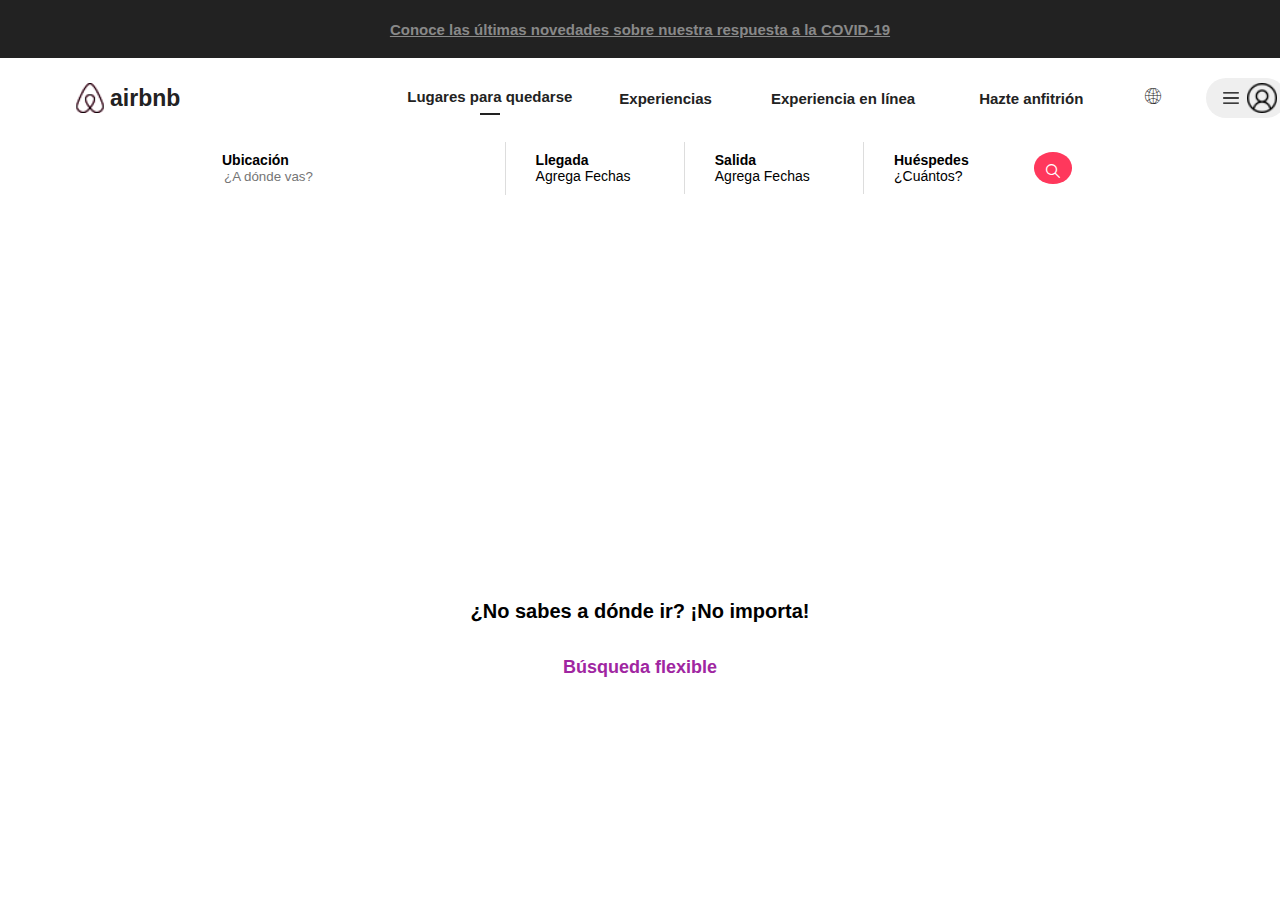
==== airbnb/index.html @ 4c0bbede "primer commit, header terminado" ====
<!DOCTYPE html>
<html lang="en">
<head>
    <meta charset="UTF-8">
    <meta http-equiv="X-UA-Compatible" content="IE=edge">
    <meta name="viewport" content="width=device-width, initial-scale=1.0">
    <title>Airbnb Clone</title>
    <link rel="stylesheet" href="../airbnb/css/style.css">
    <link rel="stylesheet" href="../font/flaticon.css">
</head>
<body>
    <header class="parent green">
        <div class="header-covid black"><a href="/">Conoce las últimas novedades sobre nuestra respuesta a la COVID-19</a></div>
        <nav class="header-nav">
            <ul class="header-nav-list">
                <li class="nav-list-item uno"><a href="www.airbnb.com.co"><img src="../airbnb/images/airbnb.png" alt=""><h2>airbnb</h2></a></li>
                <li class="nav-list-item dos">Lugares para quedarse <hr width="18" color="#222222"></li>
                <li class="nav-list-item tres"><a href="">Experiencias</a></li>
                <li class="nav-list-item cuatro"><a href="">Experiencia en línea</a></li>
                <li class="nav-list-item cinco"><a href="">Hazte anfitrión</a></li>
                <li class="nav-list-item seis"><i class="flaticon-globo"></i></li>
                <li class="nav-list-item siete"><button>
                    <img src="../airbnb/images/menu.png" width="16px" height="16px" alt="Menu">
                    <img src="../airbnb/images/usuario.png" width="30px" height="30px" alt="Perfil">
                </button></li>
            </ul>
        </nav>
            <form action="#">
                <div class="buscador lugar">
                    <div class="dark">Ubicación</div> 
                    <input type="text" placeholder="¿A dónde vas?" class="gray">
                </div>
                <div class="buscador llegada">
                    <div class="dark">Llegada</div>
                    <div class="gray">Agrega Fechas</div>
                </div>
                <div class="buscador salida">
                    <div class="dark">Salida</div>
                    <div class="gray">Agrega Fechas</div>
                </div>
                <div class="buscador huesped">
                    <div class="huesped-ppal">
                        <div class="dark">Huéspedes</div>
                        <div class="gray">¿Cuántos?</div>
                    </div>
                    <i class="flaticon-lupa"></i>
                </div>
            </form>
        <div class="header-busqueda">
            <span>¿No sabes a d&oacutende ir? ¡No importa!</span>
            <div class= "busqueda-flx">
                <a href="#">B&uacutesqueda flexible</a>
            </div>
        </div>
        <figure class="fondo"><img src="" alt=""></figure>
    </header>
    <main></main>
    <footer></footer>
</body>
</html>
---- airbnb/css/style.css ----
body {
    margin: 0;
    padding: 0;
    box-sizing: border-box;
    font-family: -apple-system, BlinkMacSystemFont, 'Segoe UI', Roboto, Oxygen, Ubuntu, Cantarell, 'Open Sans', 'Helvetica Neue', sans-serif;
}
header {
    display: grid;
    grid-template-columns: repeat(3, 1fr);
    grid-template-rows: repeat(3, 1fr);
    width: 100%;
    height: 100vh;
    background-image: url('https://images.pexels.com/photos/235648/pexels-photo-235648.jpeg?auto=compress&cs=tinysrgb&dpr=2&h=650&w=940');
    background-position: center;
    background-repeat: no-repeat;
    background-size: cover;
}
header .header-covid {
    grid-column: 1 / 4;
    width: 100%;
    height: 58px;
    background: #222222;
    display: flex;
    justify-content: center;
    align-items: center;
}
header .header-covid a {
    color: #898989;
    font-size: 15px;
    text-decoration: underline;
    font-weight: 600;
}
header .header-nav {
    position: absolute;
    margin-top: 58px;
    grid-column: 1 / 4;
    grid-row: 2 / 3;
    height: 80px;
}
header nav .header-nav-list {
    display: flex;
    align-items: center;
    margin: 0;
    height: 80px;
    padding: 0 40px;
} 
header nav ul .nav-list-item {
    list-style: none;
    color: #222222;
    font-size: 15px;
    font-weight: 600;
    text-decoration: none;
    margin-left: 5px;
    margin-right: 30px;
    min-width: fit-content;
}
header nav ul .uno a {
    display: flex;
    align-items: center;
    margin-left: 18px;
}
header nav ul li a {
    color: #222222;
    padding: 10px 12px;
    text-decoration: none;
}
header nav ul li a img {
    width: 30px;
}
header nav ul .uno a h2 {
    margin: 0;
    padding: 0 180px 0 5px;
    font-size: 23px;
}
header nav ul .dos {
    padding-top: 14px;
}
header nav ul .tres:hover {
    color: #A3A3A3;
   border-bottom: 2px solid #222222;
}
 header nav ul .cuatro:hover {
    color: #A3A3A3;
   border-bottom: 2px solid #222222;
}
header nav ul .cinco {
    padding: 5px;
}
header nav ul .cinco:hover {
    background: white;
    border-radius: 20px;
}
header nav ul .seis i {
    font-size: 16px;
    padding: 10px;
}
header nav ul .seis i:hover{
    cursor: pointer;
    background: white;
    border-radius: 48%;
} 
header nav ul .siete button{
    width: 80px;
    padding: 5px 5px 5px 12px;
    border-radius: 20px;
    border-bottom: white;
    display: flex;
    justify-content: space-around;
    align-items: center;
    border: none;
    outline: none;
}
header nav ul .siete button:hover {
    cursor: pointer;
}
header form {
    grid-column: 2/3;
    grid-row: 3/4;
    width: 70vw;
    height: 60px;
    border-radius: 30px;
    position: absolute;
    margin-top: 138px;
    margin-left: 15vw;
    background: #FFFFFF;
    display: grid;
    grid-template-columns: 35% 20% 20% 25%;
    font-size: 14px;
}
header form .buscador{
    padding-left: 30px;
    align-self: center;
}
header form .dark {
    color: black;
    font-weight: 700;
}
header form .buscador input{
    border: none;
    background: transparent;
    outline: none;
}
header form .lugar {
    padding-top: 10px;
    padding-bottom: 10px;
    border-right: 1px solid #dddddd;
}
header form .lugar:hover {
    cursor: pointer;
    background-color: #dddddd;
    border: 1px solid #dddddd;
    border-radius: 30px;
}
header form .llegada {
    padding-top: 10px;
    padding-bottom: 10px;
    border-right: 1px solid #dddddd;
}
header form .llegada:hover {
    cursor: pointer;
    background-color: #dddddd;
    border: 1px solid #dddddd;
    border-radius: 30px;
}
header form .salida {
    padding-top: 10px;
    padding-bottom: 10px;
    border-right: 1px solid #dddddd;
}
header form .salida:hover {
    cursor: pointer;
    background-color: #dddddd;
    border: 1px solid #dddddd;
    border-radius: 30px;
}
header form .huesped {
    display: flex;
    padding-top: 10px;
    padding-bottom: 10px;
}
header form .huesped:hover {
    cursor: pointer;
    background-color: #dddddd;
    border: 1px solid #dddddd;
    border-radius: 30px;
}
header form .flaticon-lupa {
    padding-top: 12px;
    padding-left: 12px;
    padding-right: 12px;
    margin-left: 65px;
    background-color: #ff385c;
    border-radius: 49%;
    color: #FFFFFF;
    font-weight: 900;
}
header .header-busqueda {
    grid-column: 2 / 3;
    grid-row: 3 / 4;
    display: flex;
    flex-direction: column;
    text-align: center;
    align-items: center;
    padding-bottom: 140px;
}
header .header-busqueda span {
    padding-bottom: 10px;
    font-size: 20px;
    font-weight: 600;
}
header .header-busqueda .busqueda-flx {
    width: 280px;
    height: 68px;
    border-radius: 34px;
    display: flex;
    justify-content: center;
    align-items: center;
    background-color: #FFFFFF;
    cursor: pointer;
}
header .header-busqueda .busqueda-flx a {
    color: #a026a1;
    text-decoration: none;
    font-size: 18px;
    font-weight: 700;
}
header .header-busqueda .busqueda-flx:hover {
    background-color: #dddddd;
    box-shadow: 1px 1px 50px rgba(0, 0, 0, 0.5);
}
---- font/flaticon.css ----
@font-face {
    font-family: "flaticon";
    src: url("./flaticon.ttf?3a65e8600538236dd9354b1e9a3dbc74") format("truetype"),
url("./flaticon.woff?3a65e8600538236dd9354b1e9a3dbc74") format("woff"),
url("./flaticon.woff2?3a65e8600538236dd9354b1e9a3dbc74") format("woff2"),
url("./flaticon.eot?3a65e8600538236dd9354b1e9a3dbc74#iefix") format("embedded-opentype"),
url("./flaticon.svg?3a65e8600538236dd9354b1e9a3dbc74#flaticon") format("svg");
}

i[class^="flaticon-"]:before, i[class*=" flaticon-"]:before {
    font-family: flaticon !important;
    font-style: normal;
    font-weight: normal !important;
    font-variant: normal;
    text-transform: none;
    line-height: 1;
    -webkit-font-smoothing: antialiased;
    -moz-osx-font-smoothing: grayscale;
}

.flaticon-lupa:before {
    content: "\f101";
}
.flaticon-gorjeo:before {
    content: "\f102";
}
.flaticon-facebook:before {
    content: "\f103";
}
.flaticon-logotipo-de-instagram:before {
    content: "\f104";
}
.flaticon-globo:before {
    content: "\f105";
}
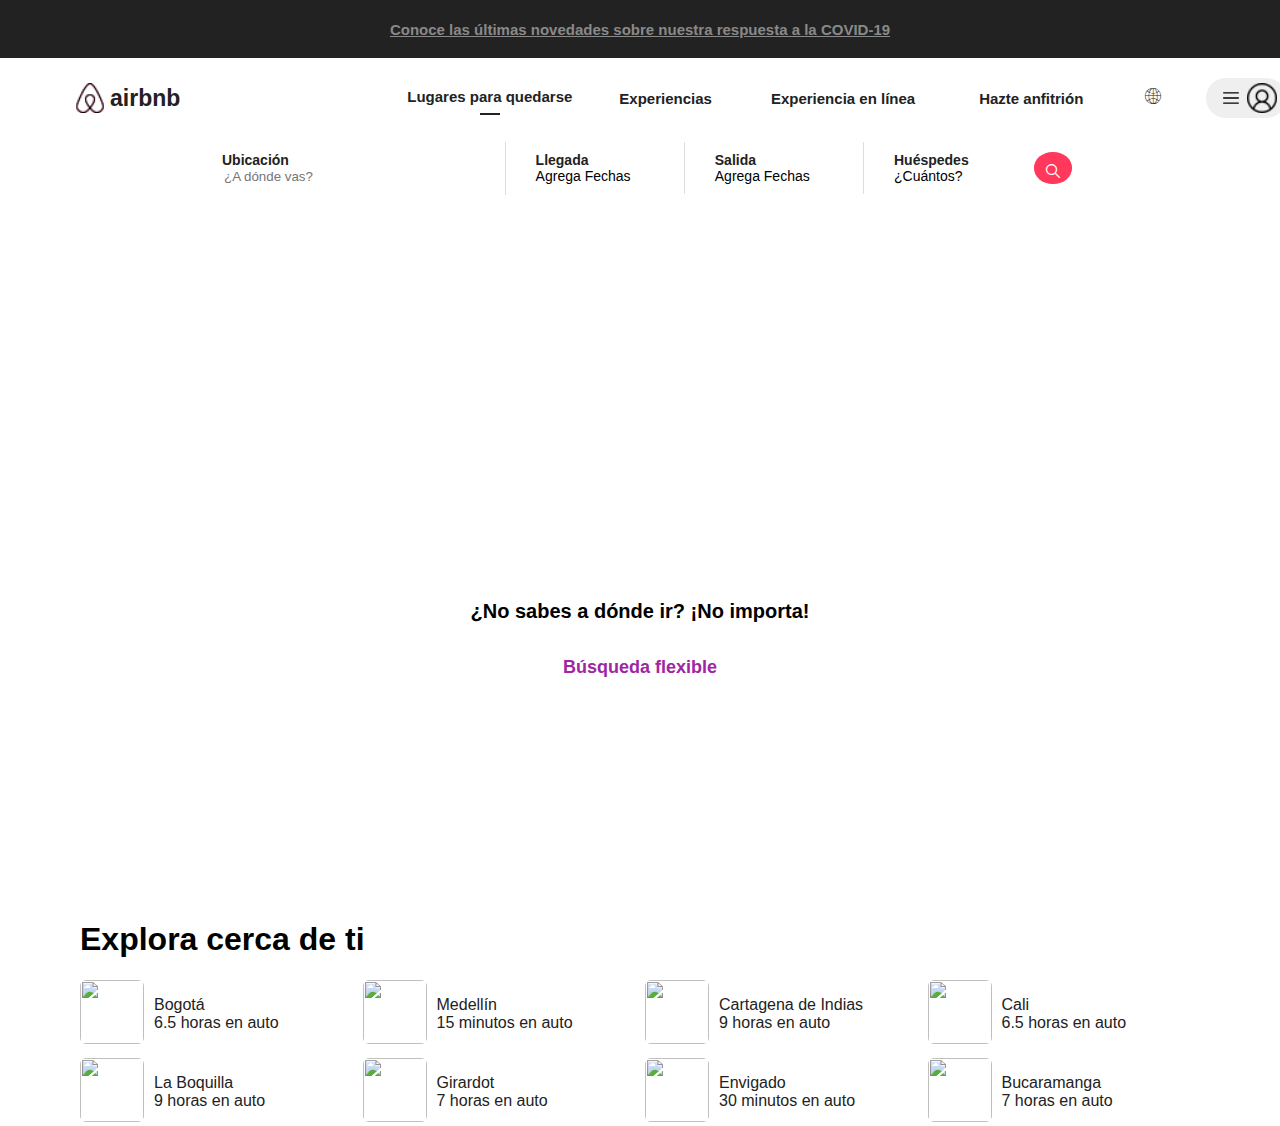
==== commit 819b7b96: "Se crea la sección explorar de la pagina" ====
--- a/airbnb/index.html
+++ b/airbnb/index.html
@@ -54,7 +54,86 @@
         </div>
         <figure class="fondo"><img src="" alt=""></figure>
     </header>
-    <main></main>
+    <main>
+        <section class="main-explora">
+            <h1>Explora cerca de ti</h1>
+            <div class="explorar">
+                <div class="explora-ciudad">
+                    <a href="/" class="explora-ciudad-item">
+                        <picture class="img-lugar"><img src="https://a0.muscache.com/im/pictures/be4d3ba5-08d7-4afe-95a7-f2da6453886a.jpg?im_q=medq&im_w=240" alt=""></picture>
+                        <div class="span-item">
+                            <span>Bogot&aacute</span>
+                            <span>6.5 horas en auto</span>
+                        </div>    
+                    </a>
+                </div>
+                <div class="explora-ciudad">
+                    <a href="/" class="explora-ciudad-item">
+                        <picture class="img-lugar"><img src="https://a0.muscache.com/im/pictures/7c424b7e-0f02-4282-93cf-c5fc5e5e157d.jpg?im_q=medq&im_w=240" alt=""></picture>
+                        <div class="span-item">
+                            <span>Medell&iacuten</span>
+                            <span>15 minutos en auto</span>
+                        </div>    
+                    </a>
+                </div>
+                <div class="explora-ciudad">
+                    <a href="/" class="explora-ciudad-item">
+                        <picture class="img-lugar"><img src="https://a0.muscache.com/im/pictures/af3eff67-b6fc-48c8-8420-3b1720f1169e.jpg?im_q=medq&im_w=240" alt=""></picture>
+                        <div class="span-item">
+                            <span>Cartagena de Indias</span>
+                            <span>9 horas en auto</span>
+                        </div>    
+                    </a>
+                </div>
+                <div class="explora-ciudad">
+                    <a href="/" class="explora-ciudad-item">
+                        <picture class="img-lugar"><img src="https://a0.muscache.com/im/pictures/f7736f4a-f8b9-4527-b46c-d0d8df856984.jpg?im_q=medq&im_w=240" alt=""></picture>
+                        <div class="span-item">
+                            <span>Cali</span>
+                            <span>6.5 horas en auto</span>
+                        </div>    
+                    </a>
+                </div>
+                <div class="explora-ciudad">
+                    <a href="/" class="explora-ciudad-item">
+                        <picture class="img-lugar"><img src="https://a0.muscache.com/im/pictures/7253e011-7c22-48fd-b75d-d0da35372397.jpg?im_q=medq&im_w=240" alt=""></picture>
+                        <div class="span-item">
+                            <span>La Boquilla</span>
+                            <span>9 horas en auto</span>
+                        </div>    
+                    </a>
+                </div>
+                <div class="explora-ciudad">
+                    <a href="/" class="explora-ciudad-item">
+                        <picture class="img-lugar"><img src="https://a0.muscache.com/im/pictures/52e8083e-2de2-446d-a860-534eab250541.jpg?im_q=medq&im_w=240" alt=""></picture>
+                        <div class="span-item">
+                            <span>Girardot</span>
+                            <span>7 horas en auto</span>
+                        </div>    
+                    </a>
+                </div>
+                <div class="explora-ciudad">
+                    <a href="/" class="explora-ciudad-item">
+                        <picture class="img-lugar"><img src="https://a0.muscache.com/im/pictures/a7fe39da-3e57-44df-a744-9a73e482802d.jpg?im_q=medq&im_w=240" alt=""></picture>
+                        <div class="span-item">
+                            <span>Envigado</span>
+                            <span>30 minutos en auto</span>
+                        </div>    
+                    </a>
+                </div>
+                <div class="explora-ciudad">
+                    <a href="/" class="explora-ciudad-item">
+                        <picture class="img-lugar"><img src="https://a0.muscache.com/im/pictures/a161fb95-6875-4aaa-aecd-3a46dead3220.jpg?im_q=medq&im_w=240" alt=""></picture>
+                        <div class="span-item">
+                            <span>Bucaramanga</span>
+                            <span>7 horas en auto</span>
+                        </div>    
+                    </a>
+                </div>
+            </div>
+            
+        </section>
+    </main>
     <footer></footer>
 </body>
 </html>
--- a/airbnb/css/style.css
+++ b/airbnb/css/style.css
@@ -1,3 +1,10 @@
+:root {
+    --black: #222222;
+    --gray: #898989;
+    --light-gray: #A3A3A3;
+    --white: #FFFFFF;
+    --lite-gray: #dddddd;
+}
 body {
     margin: 0;
     padding: 0;
@@ -19,13 +26,13 @@
     grid-column: 1 / 4;
     width: 100%;
     height: 58px;
-    background: #222222;
+    background: var(--black);
     display: flex;
     justify-content: center;
     align-items: center;
 }
 header .header-covid a {
-    color: #898989;
+    color: var(--gray);
     font-size: 15px;
     text-decoration: underline;
     font-weight: 600;
@@ -46,7 +53,7 @@
 } 
 header nav ul .nav-list-item {
     list-style: none;
-    color: #222222;
+    color: var(--black);
     font-size: 15px;
     font-weight: 600;
     text-decoration: none;
@@ -60,7 +67,7 @@
     margin-left: 18px;
 }
 header nav ul li a {
-    color: #222222;
+    color: var(--black);
     padding: 10px 12px;
     text-decoration: none;
 }
@@ -76,18 +83,18 @@
     padding-top: 14px;
 }
 header nav ul .tres:hover {
-    color: #A3A3A3;
+    color: var(--light-gray);
    border-bottom: 2px solid #222222;
 }
  header nav ul .cuatro:hover {
-    color: #A3A3A3;
-   border-bottom: 2px solid #222222;
+    color: var(--light-gray);
+   border-bottom: 2px solid var(--black);
 }
 header nav ul .cinco {
     padding: 5px;
 }
 header nav ul .cinco:hover {
-    background: white;
+    background: var(--white);
     border-radius: 20px;
 }
 header nav ul .seis i {
@@ -96,14 +103,14 @@
 }
 header nav ul .seis i:hover{
     cursor: pointer;
-    background: white;
+    background: var(--white);
     border-radius: 48%;
 } 
 header nav ul .siete button{
     width: 80px;
     padding: 5px 5px 5px 12px;
     border-radius: 20px;
-    border-bottom: white;
+    border-bottom: var(--white);
     display: flex;
     justify-content: space-around;
     align-items: center;
@@ -122,7 +129,7 @@
     position: absolute;
     margin-top: 138px;
     margin-left: 15vw;
-    background: #FFFFFF;
+    background: var(--white);
     display: grid;
     grid-template-columns: 35% 20% 20% 25%;
     font-size: 14px;
@@ -132,7 +139,7 @@
     align-self: center;
 }
 header form .dark {
-    color: black;
+    color: var(--black);
     font-weight: 700;
 }
 header form .buscador input{
@@ -143,34 +150,34 @@
 header form .lugar {
     padding-top: 10px;
     padding-bottom: 10px;
-    border-right: 1px solid #dddddd;
+    border-right: 1px solid var(--lite-gray);
 }
 header form .lugar:hover {
     cursor: pointer;
-    background-color: #dddddd;
-    border: 1px solid #dddddd;
+    background-color: var(--lite-gray);
+    border: 1px solid var(--lite-gray);
     border-radius: 30px;
 }
 header form .llegada {
     padding-top: 10px;
     padding-bottom: 10px;
-    border-right: 1px solid #dddddd;
+    border-right: 1px solid var(--lite-gray);
 }
 header form .llegada:hover {
     cursor: pointer;
-    background-color: #dddddd;
-    border: 1px solid #dddddd;
+    background-color: var(--lite-gray);
+    border: 1px solid var(--lite-gray);
     border-radius: 30px;
 }
 header form .salida {
     padding-top: 10px;
     padding-bottom: 10px;
-    border-right: 1px solid #dddddd;
+    border-right: 1px solid var(--lite-gray);
 }
 header form .salida:hover {
     cursor: pointer;
-    background-color: #dddddd;
-    border: 1px solid #dddddd;
+    background-color: var(--lite-gray);
+    border: 1px solid var(--lite-gray);
     border-radius: 30px;
 }
 header form .huesped {
@@ -180,8 +187,8 @@
 }
 header form .huesped:hover {
     cursor: pointer;
-    background-color: #dddddd;
-    border: 1px solid #dddddd;
+    background-color: var(--lite-gray);
+    border: 1px solid var(--lite-gray);
     border-radius: 30px;
 }
 header form .flaticon-lupa {
@@ -191,7 +198,7 @@
     margin-left: 65px;
     background-color: #ff385c;
     border-radius: 49%;
-    color: #FFFFFF;
+    color: var(--white);
     font-weight: 900;
 }
 header .header-busqueda {
@@ -215,7 +222,7 @@
     display: flex;
     justify-content: center;
     align-items: center;
-    background-color: #FFFFFF;
+    background-color: var(--white);
     cursor: pointer;
 }
 header .header-busqueda .busqueda-flx a {
@@ -225,13 +232,41 @@
     font-weight: 700;
 }
 header .header-busqueda .busqueda-flx:hover {
-    background-color: #dddddd;
+    background-color: var(--lite-gray);
     box-shadow: 1px 1px 50px rgba(0, 0, 0, 0.5);
 }
-
-
-
-
-
-
-
+main .main-explora {
+    padding: 0px 80px;
+}
+main section h1 {
+    font-size: 32px;
+}
+main section .explorar {
+    display: grid;
+    grid-template-columns: repeat(4, 1fr);
+    grid-template-rows: repeat(2, 1fr);
+    gap: 10px;
+}
+main section div div .explora-ciudad-item {
+    display: flex;
+    align-items: center;
+    text-decoration: none;
+    color: var(--black);
+}
+main section div div a img {
+    width: 64px;
+    height: 64px;
+    border-radius: 6px;
+}
+main section div div a .span-item {
+    display: flex;
+    flex-direction: column;
+    margin-left: 10px;
+}
+
+
+
+
+
+
+
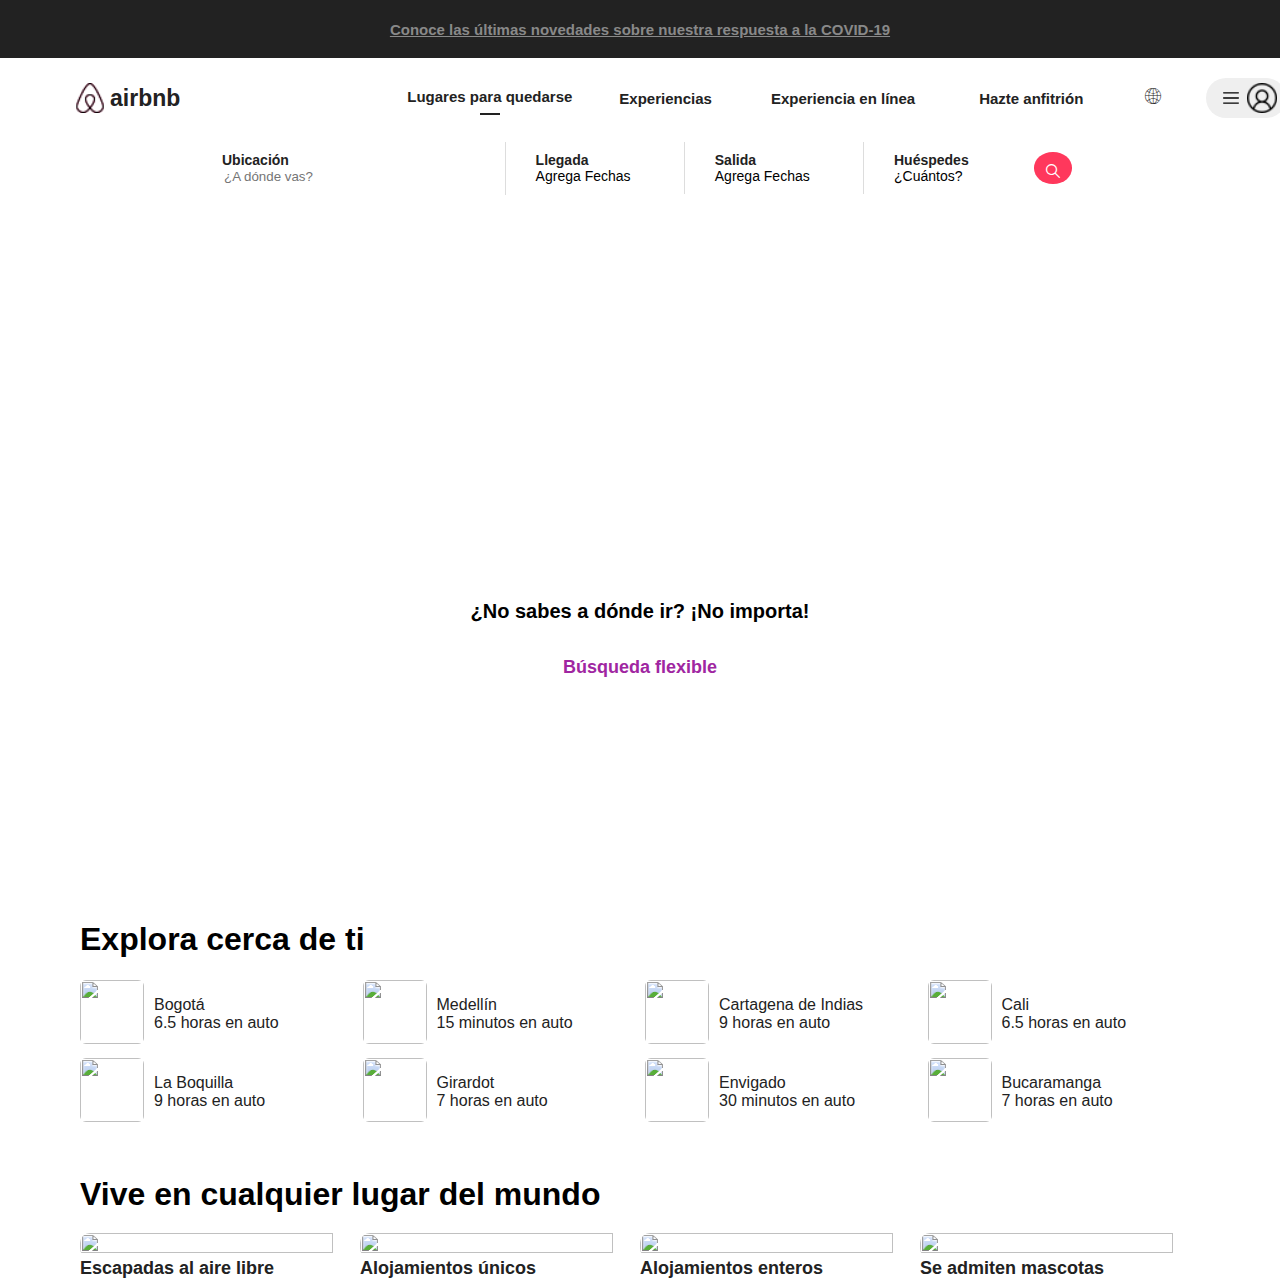
==== commit 405804a2: "Terminada la sección vivir en cualquier parte del mundo" ====
--- a/airbnb/index.html
+++ b/airbnb/index.html
@@ -131,7 +131,35 @@
                     </a>
                 </div>
             </div>
-            
+        </section>
+        <section class="main-vivir">
+            <span class="vivir-mundo">Vive en cualquier lugar del mundo</span>
+            <div class="container-main-vivir">
+                <div class="vivir-all-mundo">
+                    <a href="/" class="img-vivir">
+                        <picture><img class="lugar" src="https://a0.muscache.com/im/pictures/2f13349d-879d-43c6-83e3-8e5679291d53.jpg?im_w=720" alt=""></picture>
+                        <span class="span-vivir">Escapadas al aire libre</span>
+                    </a>
+                </div>
+                <div class="vivir-all-mundo">
+                    <a href="/" class="img-vivir">
+                        <picture><img class="lugar" src="https://a0.muscache.com/im/pictures/36f53e61-db8d-403c-9122-5b761c0e4264.jpg?im_w=720" alt=""></picture>
+                        <span class="span-vivir">Alojamientos &uacutenicos</span>
+                    </a>
+                </div> 
+                <div class="vivir-all-mundo">
+                    <a href="/" class="img-vivir">
+                        <picture><img class="lugar" src="https://a0.muscache.com/im/pictures/7d82ca14-56e5-4465-8218-dcfa7d69b6ac.jpg?im_w=720" alt=""></picture>
+                        <span class="span-vivir">Alojamientos enteros</span>
+                    </a>
+                </div> 
+                <div class="vivir-all-mundo">
+                    <a href="/" class="img-vivir">
+                        <picture><img class="lugar" src="https://a0.muscache.com/im/pictures/10a638e1-6aff-4313-8033-1275cec83987.jpg?im_w=720" alt=""></picture>
+                        <span class="span-vivir">Se admiten mascotas</span>
+                    </a>
+                </div>
+            </div>     
         </section>
     </main>
     <footer></footer>
--- a/airbnb/css/style.css
+++ b/airbnb/css/style.css
@@ -263,10 +263,34 @@
     flex-direction: column;
     margin-left: 10px;
 }
-
-
-
-
-
-
-
+main .main-vivir {
+    padding: 50px 80px 0px 80px;
+}
+main section .vivir-mundo {
+    font-size: 32px;
+    font-weight: 700;
+}
+main section .container-main-vivir {
+    padding-top: 20px;
+    display: grid;
+    grid-template-columns: repeat(4, 1fr);
+}
+main section div a .lugar {
+    width: 95%;
+    height: 95%;
+    border-radius: 10px;
+}
+main section div .img-vivir {
+    display: flex;
+    flex-direction: column;
+    text-decoration: none;
+    font-size: 18px;
+    font-weight: 600;
+    color: var(--black);
+}
+
+
+
+
+
+
